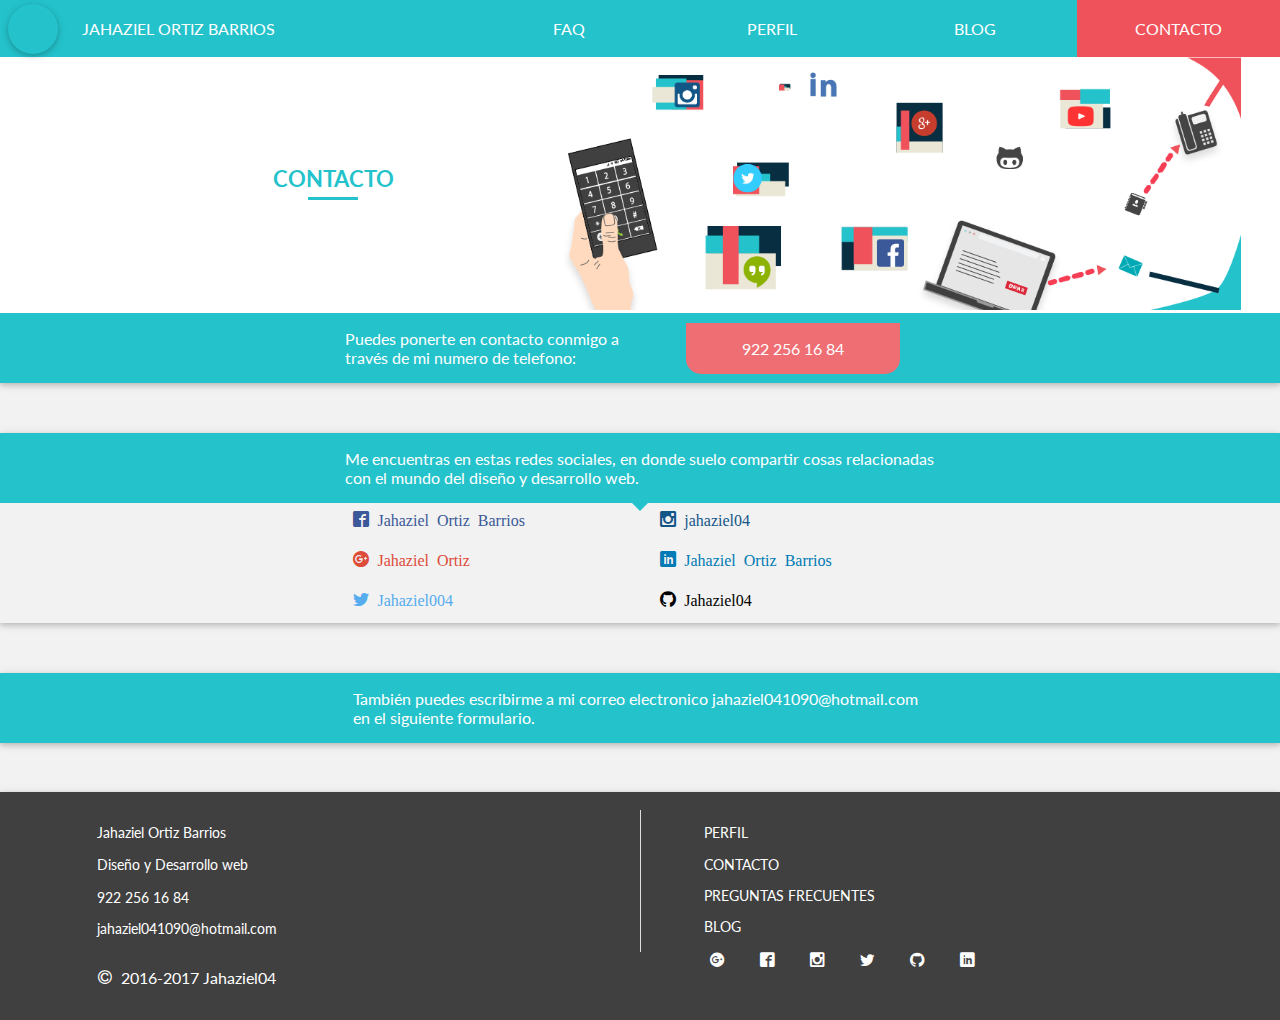
==== contact.html @ 8213c016 "dasd" ====
<!DOCTYPE html>
<html lang="es">
  <head>
    <meta charset="UTF-8">
    <meta name="viewport" content="width=device-width, initial-scale=1">
    <title>Contacto::Escribe seguro te contestaré casi al instante</title>
    <meta name="description" content="Puedes contactarme mediente las redes sociales mas conocidas así como tambien mi correo electronico o telefono personal">
    <meta author="Jahaziel Ortiz Barrios">
    <link rel="icon" type="image/jpg" href="/img/favicon.jpg">
    <link rel="stylesheet" href="./css/main.css">
    <link rel="stylesheet" href="https://fonts.googleapis.com/css?family=Lato:400,700">
    <link rel="stylesheet" href="https://maxcdn.bootstrapcdn.com/font-awesome/4.2.0/css/font-awesome.min.css">
  </head>
  <body>
    <header id="header" class="header">
      <nav class="navbar"><a href="/" class="brand">
          <figure class="margin-left circle--small disappear"><img src="https://scontent.xx.fbcdn.net/hphotos-xap1/v/t1.0-9/12688156_959748740729731_5556562599613514198_n.jpg?_nc_eui=ARhYQj7ZBpgGkshE7mGL3LKqt1WCCZKj5ncPIjfwVsN9NVvxZEDAgiCAArKD&amp;oh=0146c62cc2702142f5b499ef95fceb43&amp;oe=574B8534" alt="" class="imgfull"></figure>
          <p class="title-brand">Jahaziel Ortiz Barrios</p></a>
        <div href="" class="toggle"><i class="fa fa-bars"></i></div>
        <div class="right"><a href="/faq" id="button-portafolio" class="link">Faq</a></div>
        <div class="right"><a href="/profile" class="link">Perfil</a></div>
        <div class="right"><a href="/blog" class="link">Blog</a></div>
        <div class="right"><a href="contact" class="link focus">Contacto</a></div>
      </nav>
    </header>
    <article class="header-card">
      <section class="header-card-top"></section>
      <section class="header-card-bottom back-img--header">
        <figure class="circle--medium center-absolute z-index--1"><img src="https://scontent.xx.fbcdn.net/hphotos-xap1/v/t1.0-9/12688156_959748740729731_5556562599613514198_n.jpg?_nc_eui=ARhYQj7ZBpgGkshE7mGL3LKqt1WCCZKj5ncPIjfwVsN9NVvxZEDAgiCAArKD&amp;oh=0146c62cc2702142f5b499ef95fceb43&amp;oe=574B8534" alt="" class="imgfull"></figure>
        <div class="container">
          <div class="row end middle">
            <div class="col-4 center small">
              <h1 class="title-main">Contacto<span class="line-index"></span></h1>
            </div>
            <div class="col-7 small"><img src="img/img-contact.png" class="imgfull"></div>
          </div>
        </div>
      </section>
    </article>
    <section class="bgc-principal shadow-card">
      <article class="container">
        <div class="row middle center">
          <div class="small col-3 start">
            <p>Puedes ponerte en contacto conmigo a través de mi numero de telefono:</p>
          </div>
          <div class="small col-3 center"><a href="tel:+9222561684" class="box-phonenumber">922 256 16 84</a></div>
        </div>
      </article><!--article(class="box-padding-t")-->
      <!--article	div(class="line-complementario--c")-->
      <!--article		span(class="icon-html5")-->
      <!--article	div(class="line-complementario2--c")-->
      <!--article		span(class="icon-css3")-->
      <!--article	div(class="line-secundario--c")-->
      <!--article		span(class="") JS -->
    </section>
    <section class="box-margin-t bgc-principal shadow-card">
      <article class="container">
        <div class="row center relative">
          <div class="col-6 start small">
            <p>Me encuentras en estas redes sociales, en donde suelo compartir cosas relacionadas con el mundo del diseño y desarrollo web.</p>
          </div><span class="triangulo-equilatero"></span>
        </div>
      </article>
      <section class="bgc-fondo">
        <article class="container">
          <div class="row center">
            <div class="col-3 small start"><a href="https://www.facebook.com/Jahaziel.Ortiz.Barrios" target="_blank" class="block icon-facebook">Jahaziel Ortiz Barrios</a><a href="https://plus.google.com/u/0/104019931078090167469" target="_blank" class="block icon-google-plus">Jahaziel Ortiz</a><a href="https://twitter.com/Jahaziel004" target="_blank" class="block icon-twitter">Jahaziel004</a></div>
            <div class="col-3 small start"><a href="https://www.instagram.com/jahaziel04/" target="_blank" class="block icon-instagram">jahaziel04</a><a href="https://www.linkedin.com/profile/preview?locale=es_ES&amp;trk=prof-0-sb-preview-primary-button" target="_blank" class="block icon-linkedin">Jahaziel Ortiz Barrios</a><a href="https://github.com/Jahaziel04" target="_blank" class="block icon-github">Jahaziel04</a></div>
          </div>
        </article>
      </section>
    </section>
    <section class="bgc-principal shadow-card box-margin-t">
      <article class="container">
        <div class="row center middle">
          <div class="col-6 start">
            <P class="text-normal">También puedes escribirme a mi correo electronico jahaziel041090@hotmail.com en el siguiente formulario.</P>
          </div>
        </div>
      </article>
      <section class="bgc-fondo">
        <article class="container">
          <div class="row middle">
            <div class="col-12 center">
              <script type="text/javascript">var servicedomain="www.123contactform.com"; var frmRef=''; try { frmRef=window.top.location.href; } catch(err) {}; var cfJsHost = (("https:" == document.location.protocol) ? "https://" : "http://"); document.write(unescape("%3Cscript src='" + cfJsHost + servicedomain + "/includes/easyXDM.min.js' type='text/javascript'%3E%3C/script%3E")); frmRef=encodeURIComponent(frmRef).replace('%26','[%ANDCHAR%]'); document.write(unescape("%3Cscript src='" + cfJsHost + servicedomain + "/jsform-1906279.js?ref="+frmRef+"' type='text/javascript'%3E%3C/script%3E"));</script>
            </div>
          </div>
        </article>
      </section>
    </section>
    <div class="bgc-complementario box-margin-t box-padding-t box-padding-b shadow-card">
      <div class="container">
        <div class="row center">
          <div class="col-11">
            <div class="row center">
              <div class="col-6 start small">
                <p class="text-normal--footer">Jahaziel Ortiz Barrios</p>
                <p class="text-normal--footer">Diseño y Desarrollo web</p><a href="tel:+9222561684" class="text-normal--footer">922 256 16 84</a>
                <p class="text-normal--footer">jahaziel041090@hotmail.com</p>
              </div>
              <div class="col-6 start small line--footer">
                <p class="text-normal--footerMayus col-offset-1 col-offset-off"><a href="/profile">Perfil</a></p>
                <p class="text-normal--footerMayus col-offset-1 col-offset-off"><a href="/contact">Contacto</a></p>
                <p class="text-normal--footerMayus col-offset-1 col-offset-off"><a href="/faq">Preguntas frecuentes</a></p>
                <p class="text-normal--footerMayus col-offset-1 col-offset-off"><a href="/blog">Blog</a></p>
              </div>
            </div>
          </div>
        </div>
        <div class="row center">
          <div class="col-11">
            <div class="row">
              <div class="col-6 start color-white small">
                <p class="text-normal col-offset-1 col-offset-off"><span class="icon-copyright"></span> 2016-2017 Jahaziel04</p>
              </div>
              <div class="col-6 start small">
                <div class="col-offset-1 col-offset-off text-normal--footerMayus"><a href="https://plus.google.com/u/0/104019931078090167469" target="_blank" class="footer-icon icon-google-plus "></a><a href="https://www.facebook.com/Jahaziel.Ortiz.Barrios" target="_blank" class="footer-icon icon-facebook"></a><a href="https://www.instagram.com/jahaziel04/" target="_blank" class="footer-icon icon-instagram"></a><a href="https://twitter.com/Jahaziel004" target="_blank" class="footer-icon icon-twitter"></a><a href="https://github.com/Jahaziel04" target="_blank" class="footer-icon icon-github"></a><a href="https://www.linkedin.com/profile/preview?locale=es_ES&amp;trk=prof-0-sb-preview-primary-button" target="_blank" class="footer-icon icon-linkedin"></a></div>
              </div>
            </div>
          </div>
        </div>
      </div>
    </div>
    <script type="text/javascript">
      (function(i,s,o,g,r,a,m){i['GoogleAnalyticsObject']=r;i[r]=i[r]||function(){
      (i[r].q=i[r].q||[]).push(arguments)},i[r].l=1*new Date();a=s.createElement(o),
      m=s.getElementsByTagName(o)[0];a.async=1;a.src=g;m.parentNode.insertBefore(a,m)})(window,document,'script','https://www.google-analytics.com/analytics.js','ga');
      
      ga('create', 'UA-76963673-1', 'auto');
      ga('send', 'pageview');
    </script>
    <script src="./js/bundle.js"></script>
  </body>
</html>
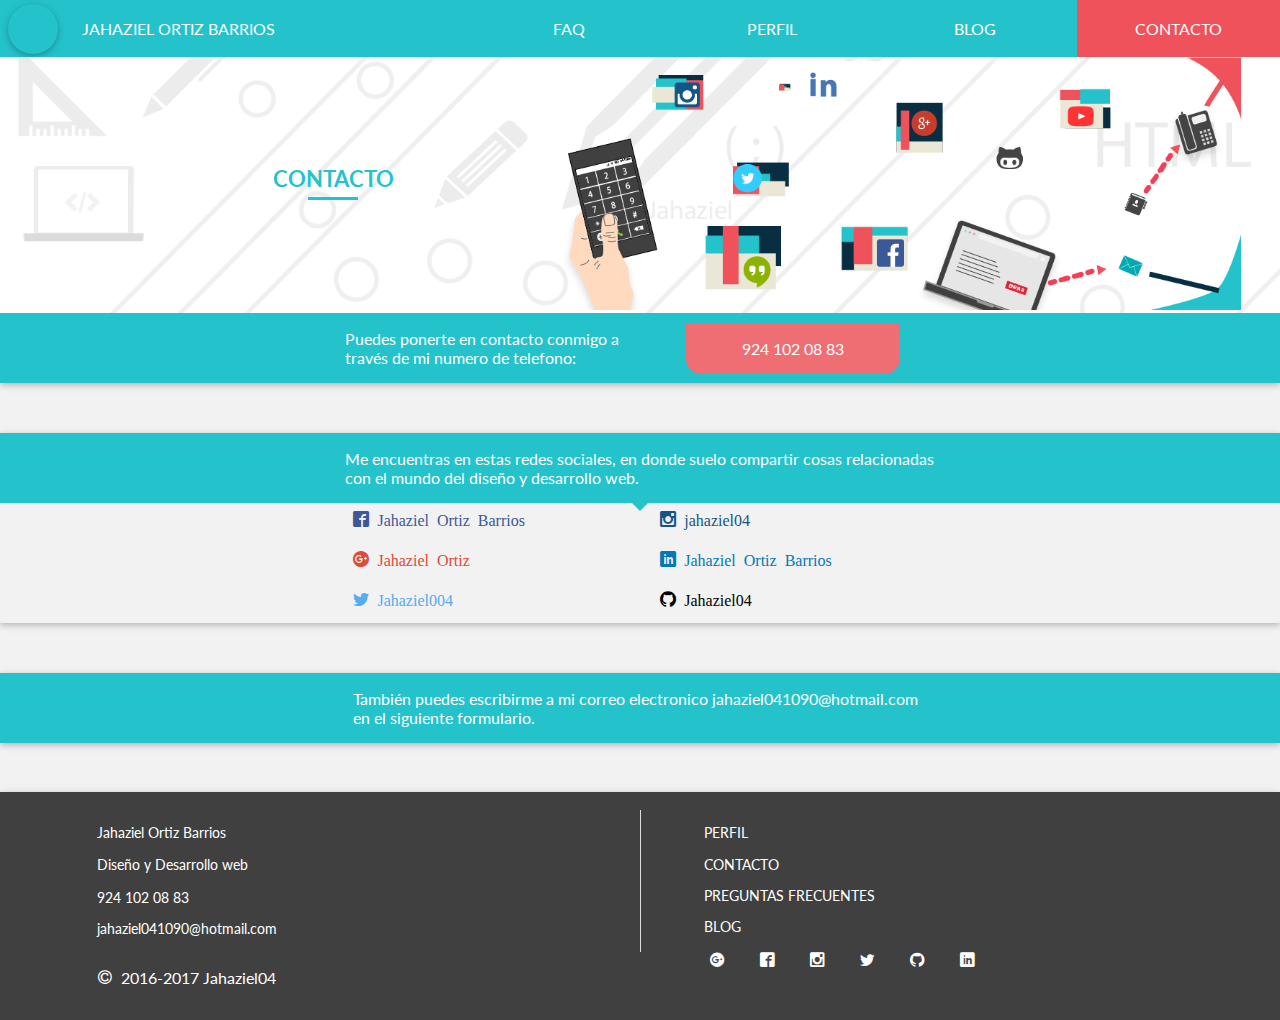
==== commit 0f7bd89f: "erratas y nuevo numero de Tel" ====
--- a/contact.html
+++ b/contact.html
@@ -43,7 +43,7 @@
           <div class="small col-3 start">
             <p>Puedes ponerte en contacto conmigo a través de mi numero de telefono:</p>
           </div>
-          <div class="small col-3 center"><a href="tel:+9222561684" class="box-phonenumber">922 256 16 84</a></div>
+          <div class="small col-3 center"><a href="tel:+9241020883" class="box-phonenumber">924 102 08 83</a></div>
         </div>
       </article><!--article(class="box-padding-t")-->
       <!--article	div(class="line-complementario--c")-->
@@ -95,7 +95,7 @@
             <div class="row center">
               <div class="col-6 start small">
                 <p class="text-normal--footer">Jahaziel Ortiz Barrios</p>
-                <p class="text-normal--footer">Diseño y Desarrollo web</p><a href="tel:+9222561684" class="text-normal--footer">922 256 16 84</a>
+                <p class="text-normal--footer">Diseño y Desarrollo web</p><a href="tel:+9241020883" class="text-normal--footer">924 102 08 83</a>
                 <p class="text-normal--footer">jahaziel041090@hotmail.com</p>
               </div>
               <div class="col-6 start small line--footer">
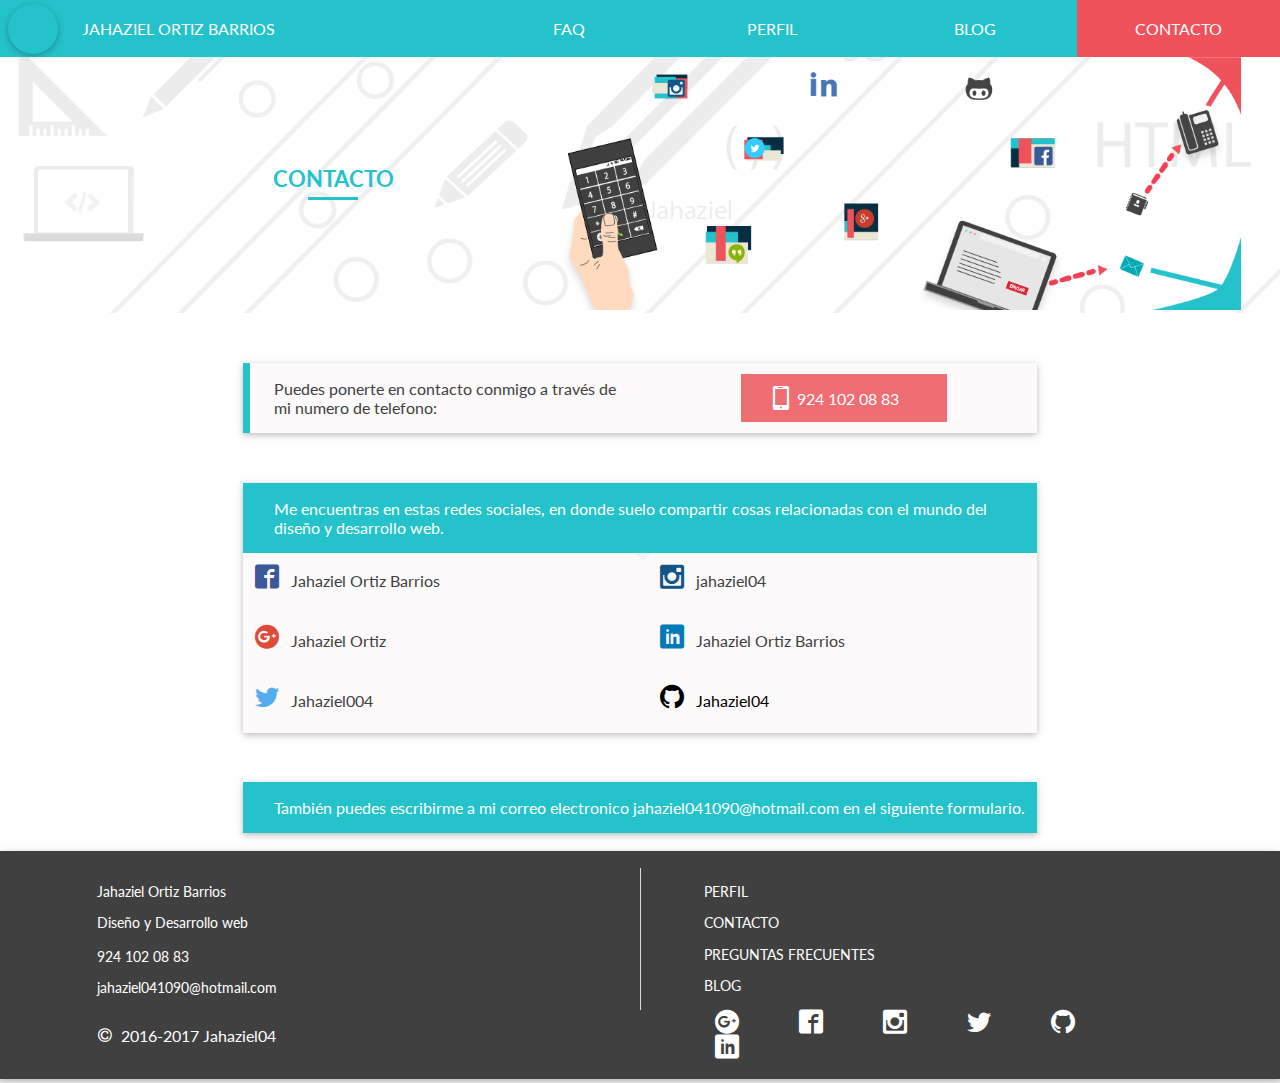
==== commit aec5f1b3: "Mejora de guia" ====
--- a/contact.html
+++ b/contact.html
@@ -36,59 +36,51 @@
           </div>
         </div>
       </section>
-    </article>
-    <section class="bgc-principal shadow-card">
       <article class="container">
-        <div class="row middle center">
-          <div class="small col-3 start">
-            <p>Puedes ponerte en contacto conmigo a través de mi numero de telefono:</p>
+        <div class="row center">
+          <div class="col-8 small box-margin-t box-margin-b">
+            <div class="bgc-casiblanco line-left shadow-card ">
+              <div class="row middle center">
+                <div class="small col-6 start">
+                  <p class="text-normal negro-claro">Puedes ponerte en contacto conmigo a través de mi numero de telefono:</p>
+                </div>
+                <div class="small col-6 center">
+                  <div class="box-phonenumber"><span class="icon-phone"></span><a href="tel:+9241020883">924 102 08 83</a></div>
+                </div>
+              </div>
+            </div>
           </div>
-          <div class="small col-3 center"><a href="tel:+9241020883" class="box-phonenumber">924 102 08 83</a></div>
         </div>
-      </article><!--article(class="box-padding-t")-->
-      <!--article	div(class="line-complementario--c")-->
-      <!--article		span(class="icon-html5")-->
-      <!--article	div(class="line-complementario2--c")-->
-      <!--article		span(class="icon-css3")-->
-      <!--article	div(class="line-secundario--c")-->
-      <!--article		span(class="") JS -->
-    </section>
-    <section class="box-margin-t bgc-principal shadow-card">
-      <article class="container">
-        <div class="row center relative">
-          <div class="col-6 start small">
-            <p>Me encuentras en estas redes sociales, en donde suelo compartir cosas relacionadas con el mundo del diseño y desarrollo web.</p>
-          </div><span class="triangulo-equilatero"></span>
+        <div class="row center">
+          <div class="col-8 small">
+            <div class="social-box box-margin-b shadow-card">
+              <div class="social-box--header start bgc-principal relative line-transparent">
+                <p class="text-normal">Me encuentras en estas redes sociales, en donde suelo compartir cosas relacionadas con el mundo del diseño y desarrollo web.</p><span class="triangulo-equilatero"></span>
+              </div>
+              <div class="social-box--content bgc-casiblanco">
+                <article class="row">
+                  <div class="col-6 small start"><a href="https://www.facebook.com/Jahaziel.Ortiz.Barrios" target="_blank" class="block icon-facebook"><span class="negro-claro font-1">Jahaziel Ortiz Barrios</span></a><a href="https://plus.google.com/u/0/104019931078090167469" target="_blank" class="block icon-google-plus"><span class="negro-claro font-1">Jahaziel Ortiz</span></a><a href="https://twitter.com/Jahaziel004" target="_blank" class="block icon-twitter"><span class="negro-claro font-1">Jahaziel004</span></a></div>
+                  <div class="col-6 small start"><a href="https://www.instagram.com/jahaziel04/" target="_blank" class="block icon-instagram"><span class="negro-claro font-1">jahaziel04</span></a><a href="https://www.linkedin.com/profile/preview?locale=es_ES&amp;trk=prof-0-sb-preview-primary-button" target="_blank" class="block icon-linkedin"><span class="negro-claro font-1">Jahaziel Ortiz Barrios</span></a><a href="https://github.com/Jahaziel04" target="_blank" class="block icon-github"><span class="font-1">Jahaziel04	</span></a></div>
+                </article>
+              </div>
+            </div>
+          </div>
         </div>
-      </article>
-      <section class="bgc-fondo">
-        <article class="container">
-          <div class="row center">
-            <div class="col-3 small start"><a href="https://www.facebook.com/Jahaziel.Ortiz.Barrios" target="_blank" class="block icon-facebook">Jahaziel Ortiz Barrios</a><a href="https://plus.google.com/u/0/104019931078090167469" target="_blank" class="block icon-google-plus">Jahaziel Ortiz</a><a href="https://twitter.com/Jahaziel004" target="_blank" class="block icon-twitter">Jahaziel004</a></div>
-            <div class="col-3 small start"><a href="https://www.instagram.com/jahaziel04/" target="_blank" class="block icon-instagram">jahaziel04</a><a href="https://www.linkedin.com/profile/preview?locale=es_ES&amp;trk=prof-0-sb-preview-primary-button" target="_blank" class="block icon-linkedin">Jahaziel Ortiz Barrios</a><a href="https://github.com/Jahaziel04" target="_blank" class="block icon-github">Jahaziel04</a></div>
-          </div>
-        </article>
-      </section>
-    </section>
-    <section class="bgc-principal shadow-card box-margin-t">
-      <article class="container">
-        <div class="row center middle">
-          <div class="col-6 start">
-            <P class="text-normal">También puedes escribirme a mi correo electronico jahaziel041090@hotmail.com en el siguiente formulario.</P>
+        <div class="row center box-padding-b">
+          <div class="col-8 small start">
+            <div class="box-formulario shadow-card">
+              <div class="line-transparent box-formulario--header bgc-principal">
+                <P class="text-normal">También puedes escribirme a mi correo electronico jahaziel041090@hotmail.com en el siguiente formulario.</P>
+              </div>
+              <div class="box-formulario--content bgc-casiblanco">
+                <script type="text/javascript">var servicedomain="www.123contactform.com"; var frmRef=''; try { frmRef=window.top.location.href; } catch(err) {}; var cfJsHost = (("https:" == document.location.protocol) ? "https://" : "http://"); document.write(unescape("%3Cscript src='" + cfJsHost + servicedomain + "/includes/easyXDM.min.js' type='text/javascript'%3E%3C/script%3E")); frmRef=encodeURIComponent(frmRef).replace('%26','[%ANDCHAR%]'); document.write(unescape("%3Cscript src='" + cfJsHost + servicedomain + "/jsform-1906279.js?ref="+frmRef+"' type='text/javascript'%3E%3C/script%3E"));</script>
+              </div>
+            </div>
           </div>
         </div>
       </article>
-      <section class="bgc-fondo">
-        <article class="container">
-          <div class="row middle">
-            <div class="col-12 center">
-              <script type="text/javascript">var servicedomain="www.123contactform.com"; var frmRef=''; try { frmRef=window.top.location.href; } catch(err) {}; var cfJsHost = (("https:" == document.location.protocol) ? "https://" : "http://"); document.write(unescape("%3Cscript src='" + cfJsHost + servicedomain + "/includes/easyXDM.min.js' type='text/javascript'%3E%3C/script%3E")); frmRef=encodeURIComponent(frmRef).replace('%26','[%ANDCHAR%]'); document.write(unescape("%3Cscript src='" + cfJsHost + servicedomain + "/jsform-1906279.js?ref="+frmRef+"' type='text/javascript'%3E%3C/script%3E"));</script>
-            </div>
-          </div>
-        </article>
-      </section>
-    </section>
-    <div class="bgc-complementario box-margin-t box-padding-t box-padding-b shadow-card">
+    </article>
+    <div class="bgc-complementario box-padding-t box-padding-b shadow-card">
       <div class="container">
         <div class="row center">
           <div class="col-11">
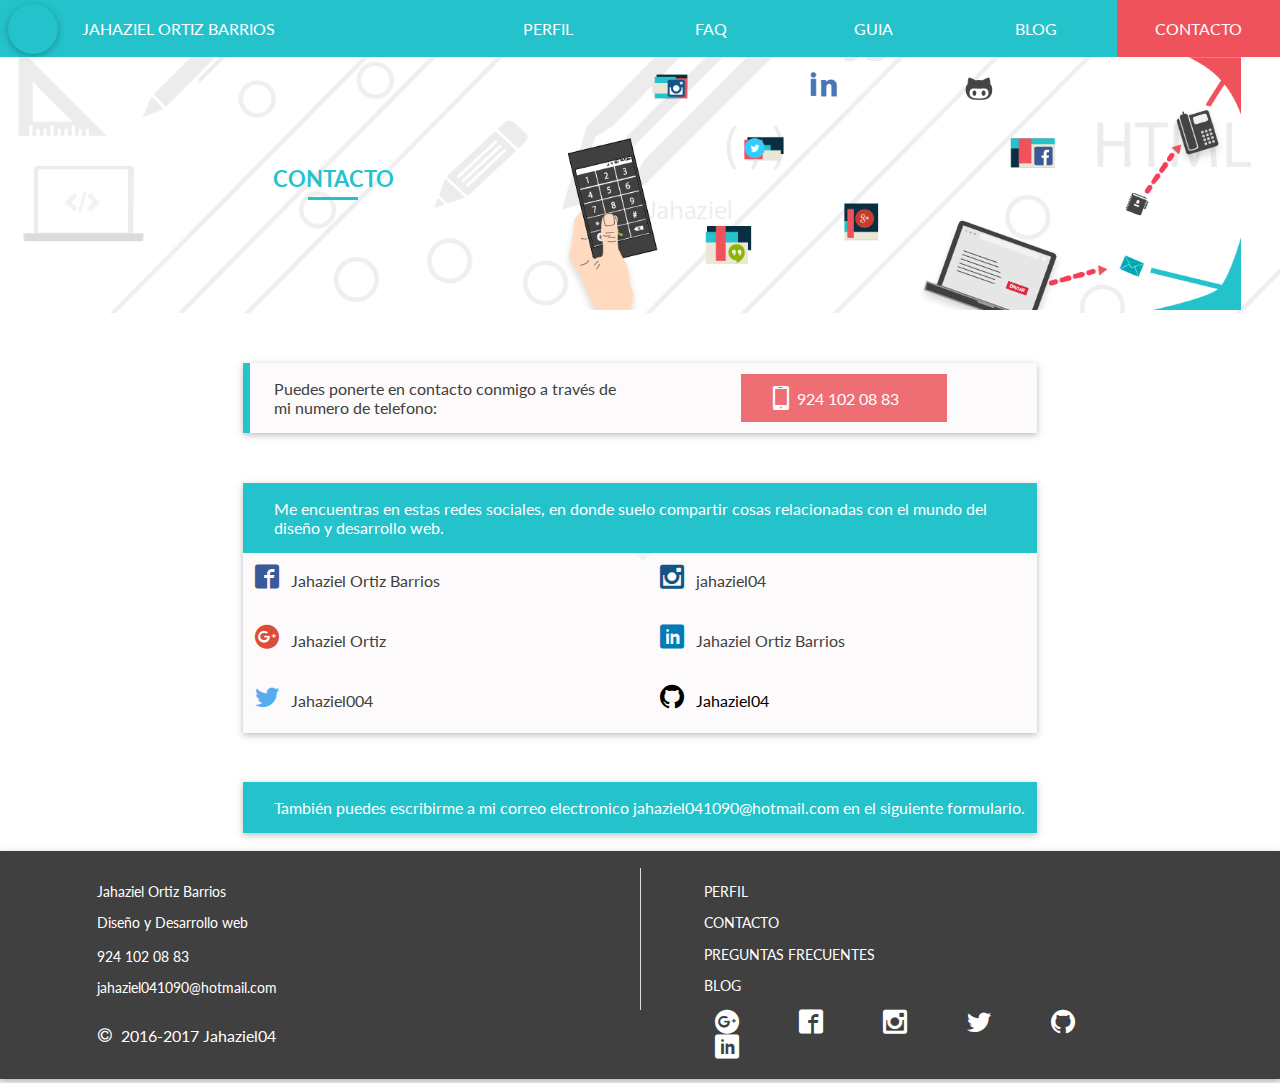
==== commit 44e86614: "Correcciones" ====
--- a/contact.html
+++ b/contact.html
@@ -17,8 +17,9 @@
           <figure class="margin-left circle--small disappear"><img src="https://scontent.xx.fbcdn.net/hphotos-xap1/v/t1.0-9/12688156_959748740729731_5556562599613514198_n.jpg?_nc_eui=ARhYQj7ZBpgGkshE7mGL3LKqt1WCCZKj5ncPIjfwVsN9NVvxZEDAgiCAArKD&amp;oh=0146c62cc2702142f5b499ef95fceb43&amp;oe=574B8534" alt="" class="imgfull"></figure>
           <p class="title-brand">Jahaziel Ortiz Barrios</p></a>
         <div href="" class="toggle"><i class="fa fa-bars"></i></div>
+        <div class="right"><a href="/profile" class="link">Perfil</a></div>
         <div class="right"><a href="/faq" id="button-portafolio" class="link">Faq</a></div>
-        <div class="right"><a href="/profile" class="link">Perfil</a></div>
+        <div class="right"><a href="/guia" id="" class="link">Guia</a></div>
         <div class="right"><a href="/blog" class="link">Blog</a></div>
         <div class="right"><a href="contact" class="link focus">Contacto</a></div>
       </nav>
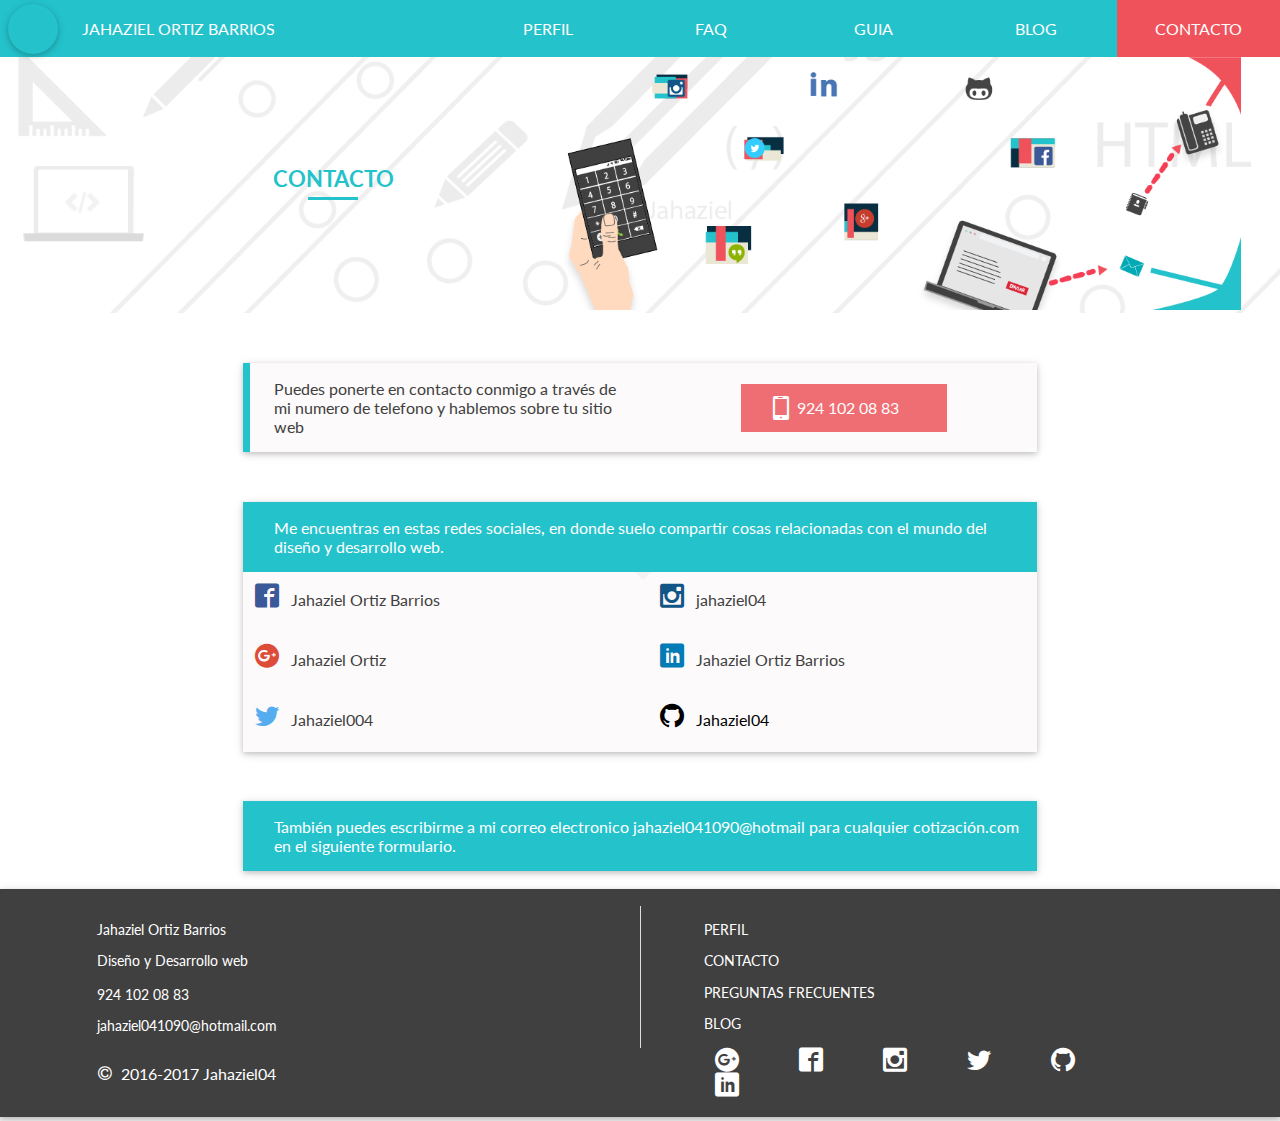
==== commit 75a76990: "xdx" ====
--- a/contact.html
+++ b/contact.html
@@ -43,7 +43,7 @@
             <div class="bgc-casiblanco line-left shadow-card ">
               <div class="row middle center">
                 <div class="small col-6 start">
-                  <p class="text-normal negro-claro">Puedes ponerte en contacto conmigo a través de mi numero de telefono:</p>
+                  <p class="text-normal negro-claro">Puedes ponerte en contacto conmigo a través de mi numero de telefono y hablemos sobre tu sitio web</p>
                 </div>
                 <div class="small col-6 center">
                   <div class="box-phonenumber"><span class="icon-phone"></span><a href="tel:+9241020883">924 102 08 83</a></div>
@@ -71,7 +71,7 @@
           <div class="col-8 small start">
             <div class="box-formulario shadow-card">
               <div class="line-transparent box-formulario--header bgc-principal">
-                <P class="text-normal">También puedes escribirme a mi correo electronico jahaziel041090@hotmail.com en el siguiente formulario.</P>
+                <P class="text-normal">También puedes escribirme a mi correo electronico jahaziel041090@hotmail para cualquier cotización.com en el siguiente formulario.</P>
               </div>
               <div class="box-formulario--content bgc-casiblanco">
                 <script type="text/javascript">var servicedomain="www.123contactform.com"; var frmRef=''; try { frmRef=window.top.location.href; } catch(err) {}; var cfJsHost = (("https:" == document.location.protocol) ? "https://" : "http://"); document.write(unescape("%3Cscript src='" + cfJsHost + servicedomain + "/includes/easyXDM.min.js' type='text/javascript'%3E%3C/script%3E")); frmRef=encodeURIComponent(frmRef).replace('%26','[%ANDCHAR%]'); document.write(unescape("%3Cscript src='" + cfJsHost + servicedomain + "/jsform-1906279.js?ref="+frmRef+"' type='text/javascript'%3E%3C/script%3E"));</script>
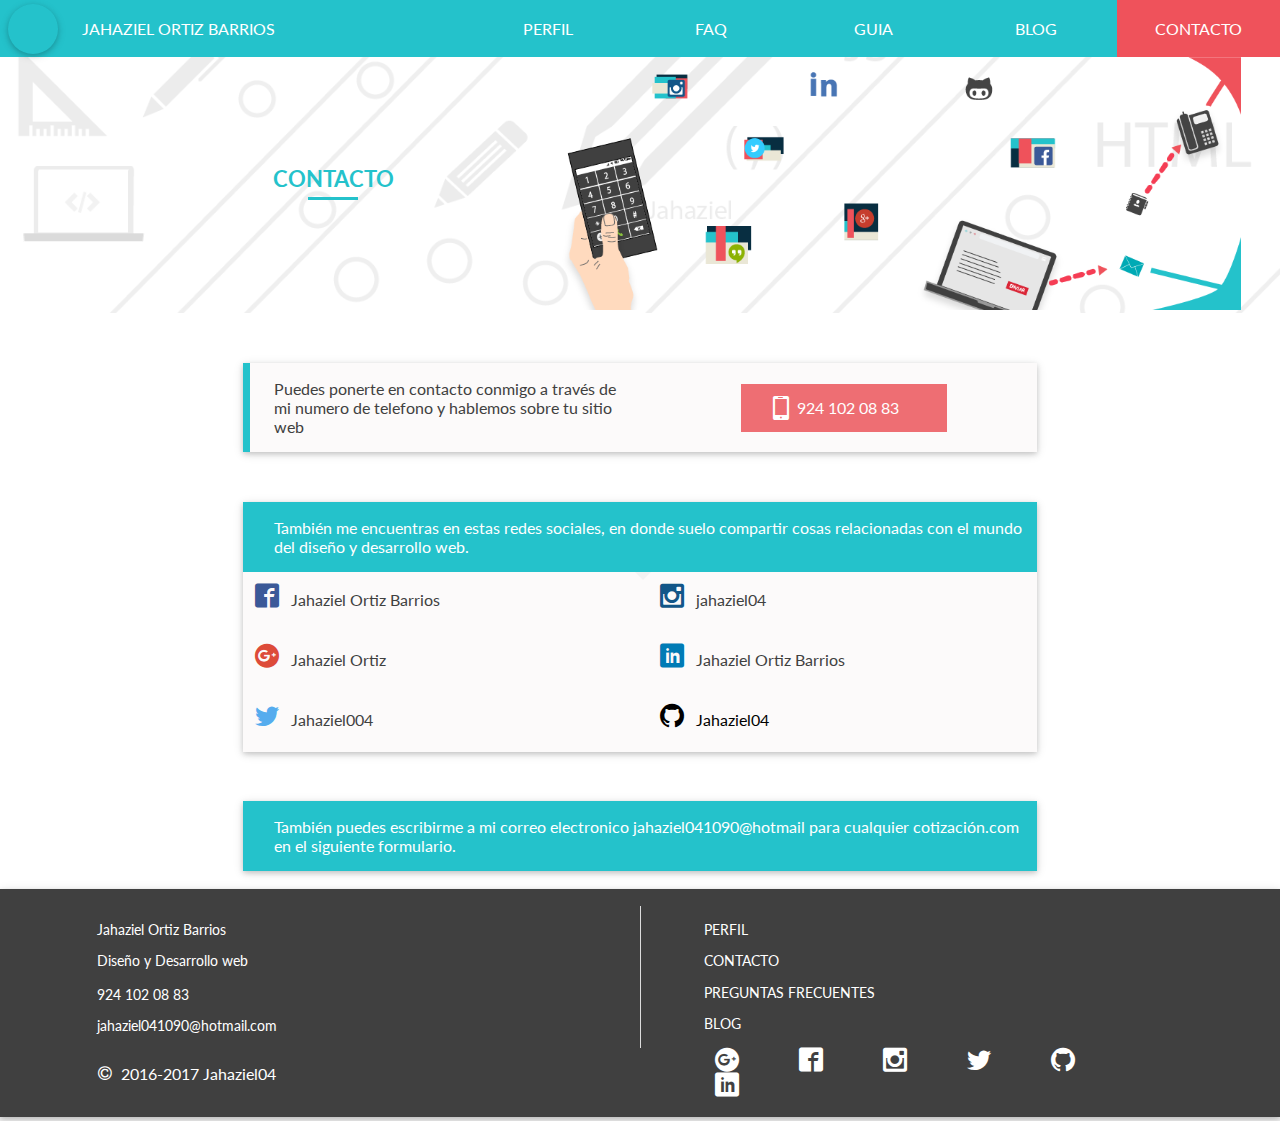
==== commit acced926: "Llamada a la accion" ====
--- a/contact.html
+++ b/contact.html
@@ -56,7 +56,7 @@
           <div class="col-8 small">
             <div class="social-box box-margin-b shadow-card">
               <div class="social-box--header start bgc-principal relative line-transparent">
-                <p class="text-normal">Me encuentras en estas redes sociales, en donde suelo compartir cosas relacionadas con el mundo del diseño y desarrollo web.</p><span class="triangulo-equilatero"></span>
+                <p class="text-normal">También me encuentras en estas redes sociales, en donde suelo compartir cosas relacionadas con el mundo del diseño y desarrollo web.</p><span class="triangulo-equilatero"></span>
               </div>
               <div class="social-box--content bgc-casiblanco">
                 <article class="row">
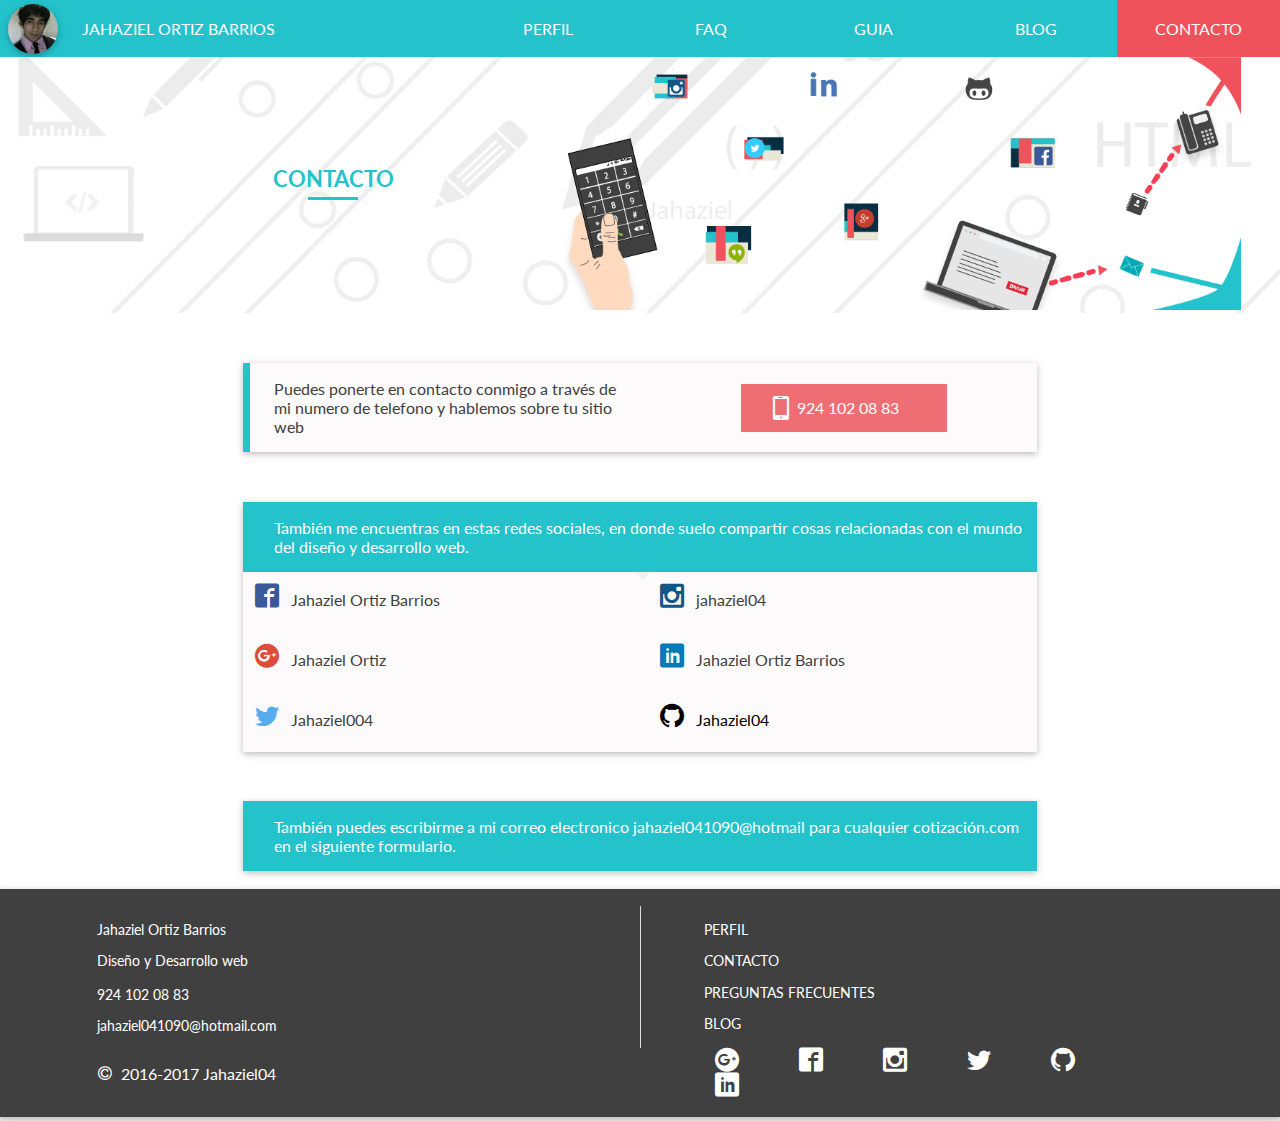
==== commit 9f99c8c2: "Avatar" ====
--- a/contact.html
+++ b/contact.html
@@ -14,7 +14,7 @@
   <body>
     <header id="header" class="header">
       <nav class="navbar"><a href="/" class="brand">
-          <figure class="margin-left circle--small disappear"><img src="https://scontent.xx.fbcdn.net/hphotos-xap1/v/t1.0-9/12688156_959748740729731_5556562599613514198_n.jpg?_nc_eui=ARhYQj7ZBpgGkshE7mGL3LKqt1WCCZKj5ncPIjfwVsN9NVvxZEDAgiCAArKD&amp;oh=0146c62cc2702142f5b499ef95fceb43&amp;oe=574B8534" alt="" class="imgfull"></figure>
+          <figure class="margin-left circle--small disappear"><img src="img/avatar.jpg" alt="" class="imgfull"></figure>
           <p class="title-brand">Jahaziel Ortiz Barrios</p></a>
         <div href="" class="toggle"><i class="fa fa-bars"></i></div>
         <div class="right"><a href="/profile" class="link">Perfil</a></div>
